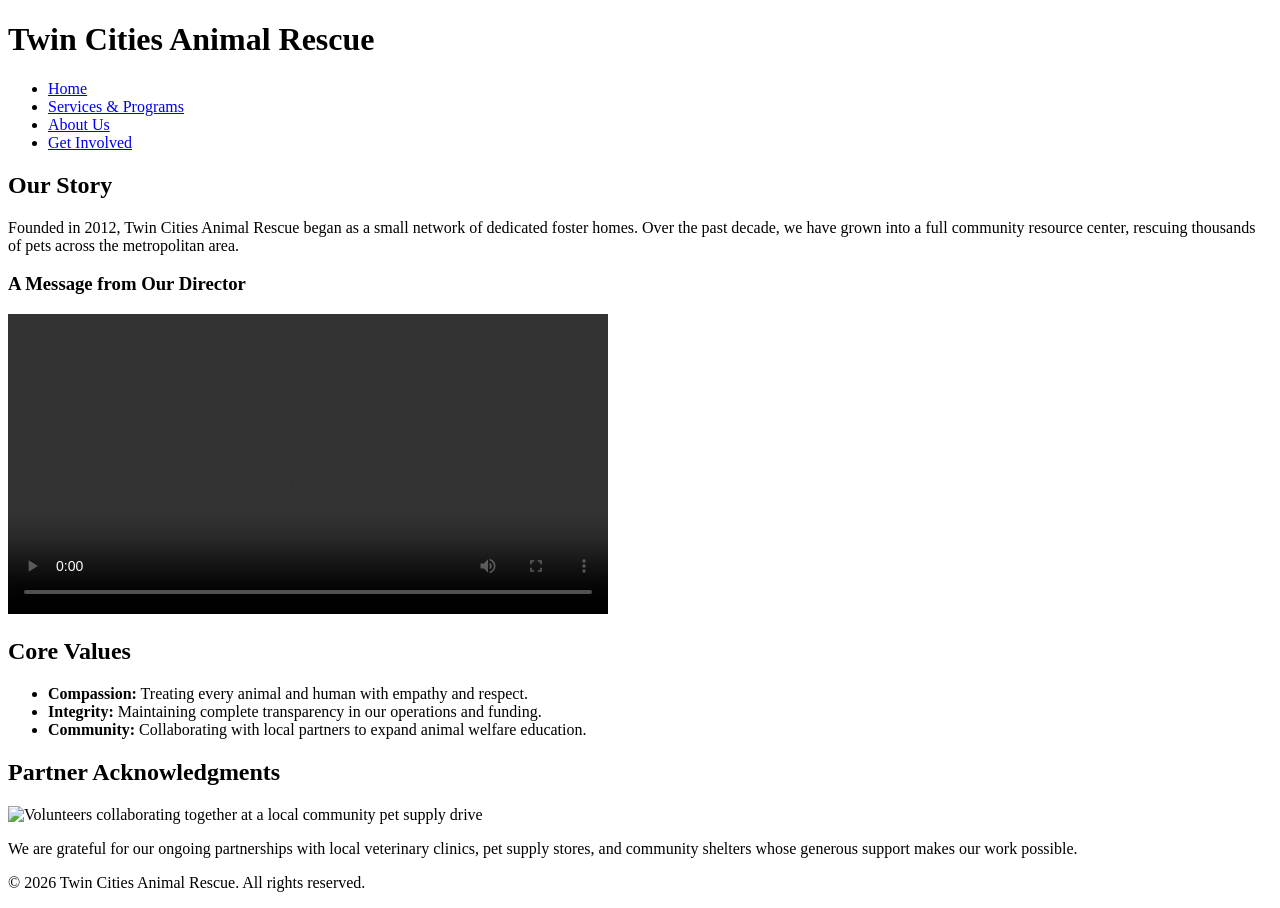
==== about.html @ be29ec98 "Add about.html for Twin Cities Animal Rescue" ====
<!DOCTYPE html>
<html lang="en">
<head>
    <meta charset="UTF-8">
    <meta name="viewport" content="width=device-width, initial-scale=1.0">
    <title>Twin Cities Animal Rescue - About Us</title>
    <link rel="stylesheet" href="style.css">
</head>
<body>
    <header>
        <h1>Twin Cities Animal Rescue</h1>
        <nav>
            <ul>
                <li><a href="index.html">Home</a></li>
                <li><a href="services.html">Services &amp; Programs</a></li>
                <li><a href="about.html">About Us</a></li>
                <li><a href="contact.html">Get Involved</a></li>
            </ul>
        </nav>
    </header>

    <main>
        <section>
            <h2>Our Story</h2>
            <p>Founded in 2012, Twin Cities Animal Rescue began as a small network of dedicated foster homes. Over the past decade, we have grown into a full community resource center, rescuing thousands of pets across the metropolitan area.</p>
            
            <h3>A Message from Our Director</h3>
            <video controls width="600">
                <source src="rescue-message.mp4" type="video/mp4">
                Your browser does not support the video tag. Watch the rescue video update <a href="rescue-message.mp4">here</a>.
            </video>
        </section>

        <section>
            <h2>Core Values</h2>
            <ul>
                <li><strong>Compassion:</strong> Treating every animal and human with empathy and respect.</li>
                <li><strong>Integrity:</strong> Maintaining complete transparency in our operations and funding.</li>
                <li><strong>Community:</strong> Collaborating with local partners to expand animal welfare education.</li>
            </ul>
        </section>

        <section>
            <h2>Partner Acknowledgments</h2>
            <img src="rescue-volunteer.jpg" alt="Volunteers collaborating together at a local community pet supply drive">
            <p>We are grateful for our ongoing partnerships with local veterinary clinics, pet supply stores, and community shelters whose generous support makes our work possible.</p>
        </section>
    </main>

    <footer>
        <p>&copy; 2026 Twin Cities Animal Rescue. All rights reserved.</p>
    </footer>
</body>
</html>
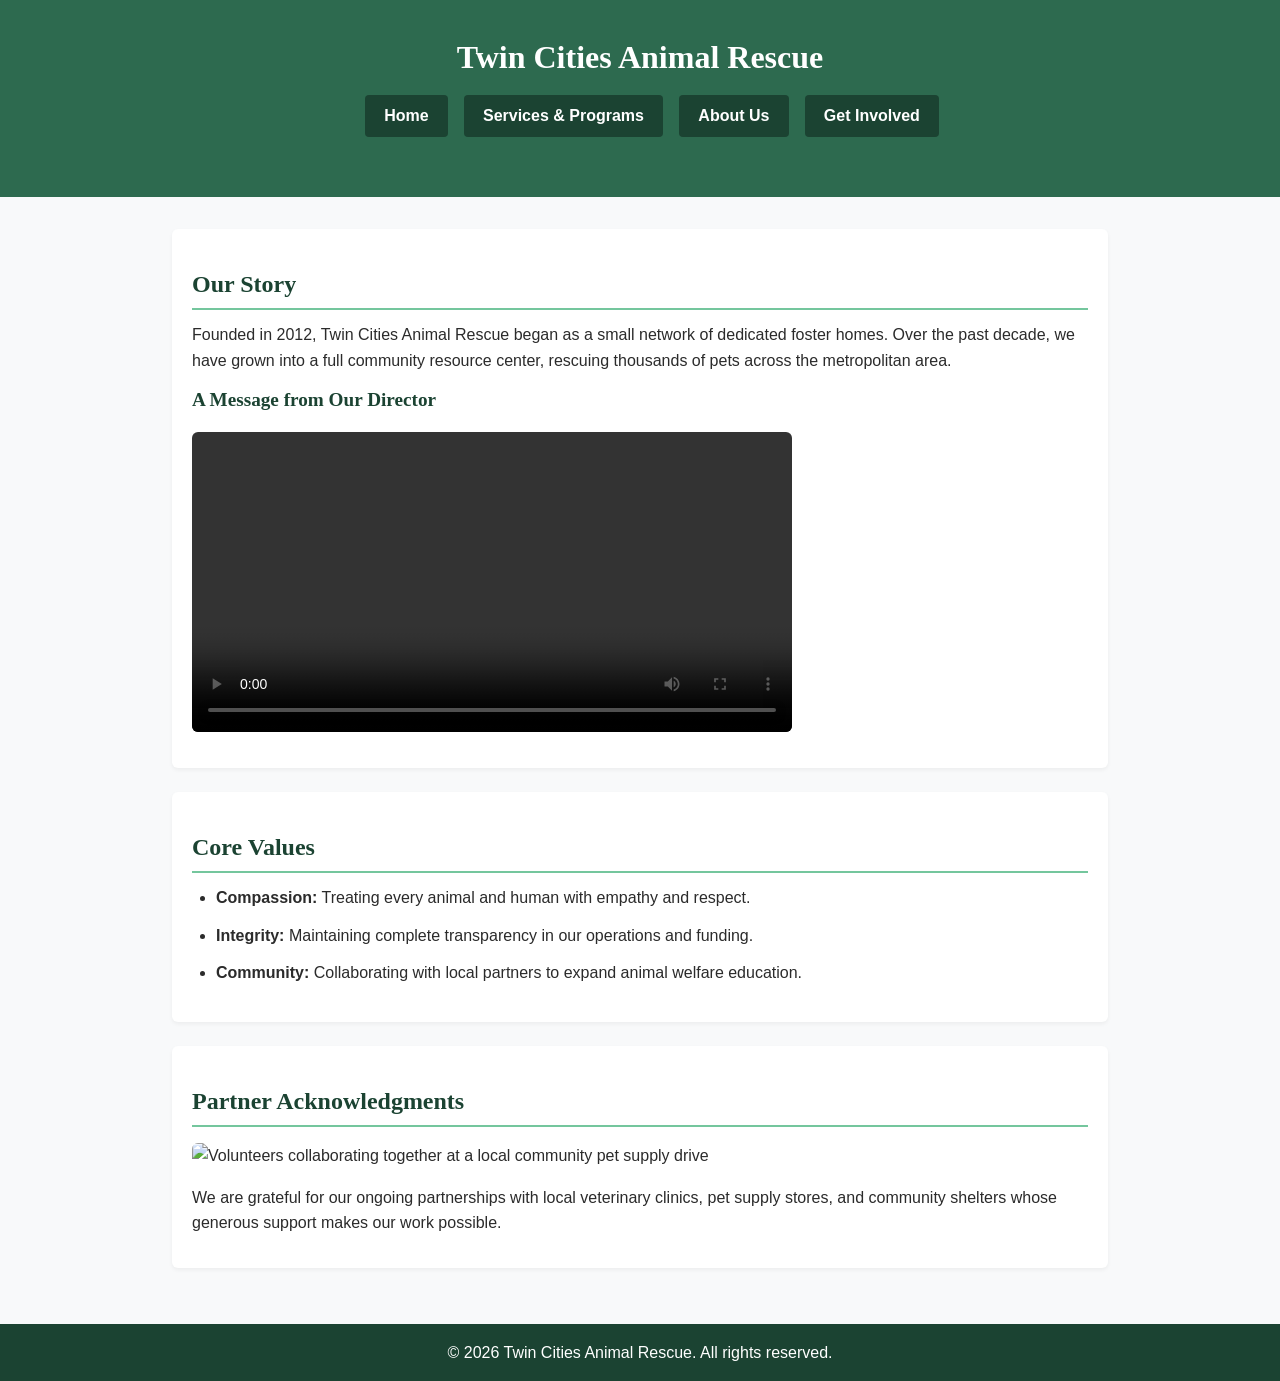
==== commit 41dec5c0: "Add script tag for external JavaScript file" ====
--- a/about.html
+++ b/about.html
@@ -50,5 +50,6 @@
     <footer>
         <p>&copy; 2026 Twin Cities Animal Rescue. All rights reserved.</p>
     </footer>
+    <script src="script.js"></script>
 </body>
 </html>
--- a/style.css
+++ b/style.css
@@ -0,0 +1,245 @@
+/* ==========================================================================
+   TWIN CITIES ANIMAL RESCUE - STYLE SYSTEM (TOUCHSTONE 3)
+   Palette: Forest Green (#2d6a4f), Sage Green (#74c69d), Sand (#f8f9fa), Dark Slate (#1b4332)
+   Typography: Arial, Helvetica, sans-serif & Georgia, serif
+   ========================================================================== */
+
+/* 1. Reset & General Styles */
+* {
+    box-sizing: border-box;
+    margin: 0;
+    padding: 0;
+}
+
+body {
+    font-family: Arial, Helvetica, sans-serif;
+    line-height: 1.6;
+    color: #2b2b2b;
+    background-color: #f8f9fa;
+    display: flex;
+    flex-direction: column;
+    min-height: 100vh;
+}
+
+/* 2. Typography */
+h1, h2, h3 {
+    font-family: Georgia, serif;
+    color: #1b4332;
+    margin-bottom: 0.75rem;
+}
+
+h1 {
+    font-size: 2rem;
+}
+
+h2 {
+    font-size: 1.5rem;
+    border-bottom: 2px solid #74c69d;
+    padding-bottom: 0.3rem;
+    margin-top: 1rem;
+}
+
+h3 {
+    font-size: 1.2rem;
+    margin-top: 0.75rem;
+}
+
+p, li {
+    font-size: 1rem;
+    margin-bottom: 0.75rem;
+}
+
+/* 3. Header & Navigation (Mobile-First Flexbox) */
+header {
+    background-color: #2d6a4f;
+    color: #ffffff;
+    padding: 1.5rem 1rem;
+    text-align: center;
+}
+
+header h1 {
+    color: #ffffff;
+}
+
+header p {
+    font-style: italic;
+    color: #d8f3dc;
+    margin-bottom: 1rem;
+}
+
+nav ul {
+    list-style: none;
+    display: flex;
+    flex-direction: column;
+    gap: 0.5rem;
+    padding: 0;
+}
+
+nav a {
+    display: block;
+    background-color: #1b4332;
+    color: #ffffff;
+    text-decoration: none;
+    padding: 0.6rem 1rem;
+    border-radius: 4px;
+    font-weight: bold;
+    text-align: center;
+    transition: background-color 0.2s ease;
+}
+
+nav a:hover, nav a:focus {
+    background-color: #74c69d;
+    color: #1b4332;
+}
+
+/* 4. Main Content Layout & Spacing */
+main {
+    flex: 1;
+    padding: 1.5rem 1rem;
+    max-width: 1000px;
+    margin: 0 auto;
+    width: 100%;
+}
+
+section {
+    background-color: #ffffff;
+    padding: 1.25rem;
+    margin-bottom: 1.5rem;
+    border-radius: 6px;
+    box-shadow: 0 2px 4px rgba(0, 0, 0, 0.05);
+}
+
+ul, ol {
+    margin-left: 1.5rem;
+    margin-bottom: 1rem;
+}
+
+/* 5. Media & Figures */
+img, video, picture img {
+    max-width: 100%;
+    height: auto;
+    border-radius: 6px;
+    display: block;
+    margin: 1rem 0;
+}
+
+figure {
+    margin: 1rem 0;
+    text-align: center;
+}
+
+figcaption {
+    font-size: 0.9rem;
+    color: #555555;
+    font-style: italic;
+    margin-top: 0.4rem;
+}
+
+/* 6. Form Styling */
+form {
+    margin-top: 1rem;
+}
+
+fieldset {
+    border: 2px solid #74c69d;
+    border-radius: 6px;
+    padding: 1.25rem;
+    background-color: #f8f9fa;
+}
+
+legend {
+    font-family: Georgia, serif;
+    font-weight: bold;
+    color: #1b4332;
+    padding: 0 0.5rem;
+}
+
+label {
+    font-weight: bold;
+    color: #1b4332;
+    display: block;
+    margin-bottom: 0.25rem;
+}
+
+input[type="text"],
+input[type="email"],
+select,
+textarea {
+    width: 100%;
+    padding: 0.6rem;
+    border: 1px solid #cccccc;
+    border-radius: 4px;
+    font-family: Arial, Helvetica, sans-serif;
+    font-size: 1rem;
+    margin-bottom: 1rem;
+}
+
+input:focus, select:focus, textarea:focus {
+    outline: 2px solid #2d6a4f;
+    border-color: #2d6a4f;
+}
+
+button[type="submit"] {
+    background-color: #2d6a4f;
+    color: #ffffff;
+    font-size: 1rem;
+    font-weight: bold;
+    padding: 0.75rem 1.5rem;
+    border: none;
+    border-radius: 4px;
+    cursor: pointer;
+    transition: background-color 0.2s ease;
+}
+
+button[type="submit"]:hover {
+    background-color: #1b4332;
+}
+
+/* 7. Footer */
+footer {
+    background-color: #1b4332;
+    color: #ffffff;
+    text-align: center;
+    padding: 1rem;
+    margin-top: auto;
+    font-size: 0.9rem;
+}
+
+footer p {
+    margin: 0;
+}
+
+/* ==========================================================================
+   8. Responsive Layout Adjustments (Media Query for Tablets & Desktops)
+   ========================================================================== */
+@media (min-width: 768px) {
+    header {
+        display: flex;
+        flex-direction: column;
+        align-items: center;
+        padding: 2rem;
+    }
+
+    nav ul {
+        flex-direction: row;
+        justify-content: center;
+        gap: 1rem;
+    }
+
+    nav a {
+        padding: 0.5rem 1.2rem;
+    }
+
+    main {
+        padding: 2rem;
+    }
+
+    .desktop-grid {
+        display: flex;
+        gap: 1.5rem;
+    }
+
+    .desktop-grid > section {
+        flex: 1;
+    }
+}
